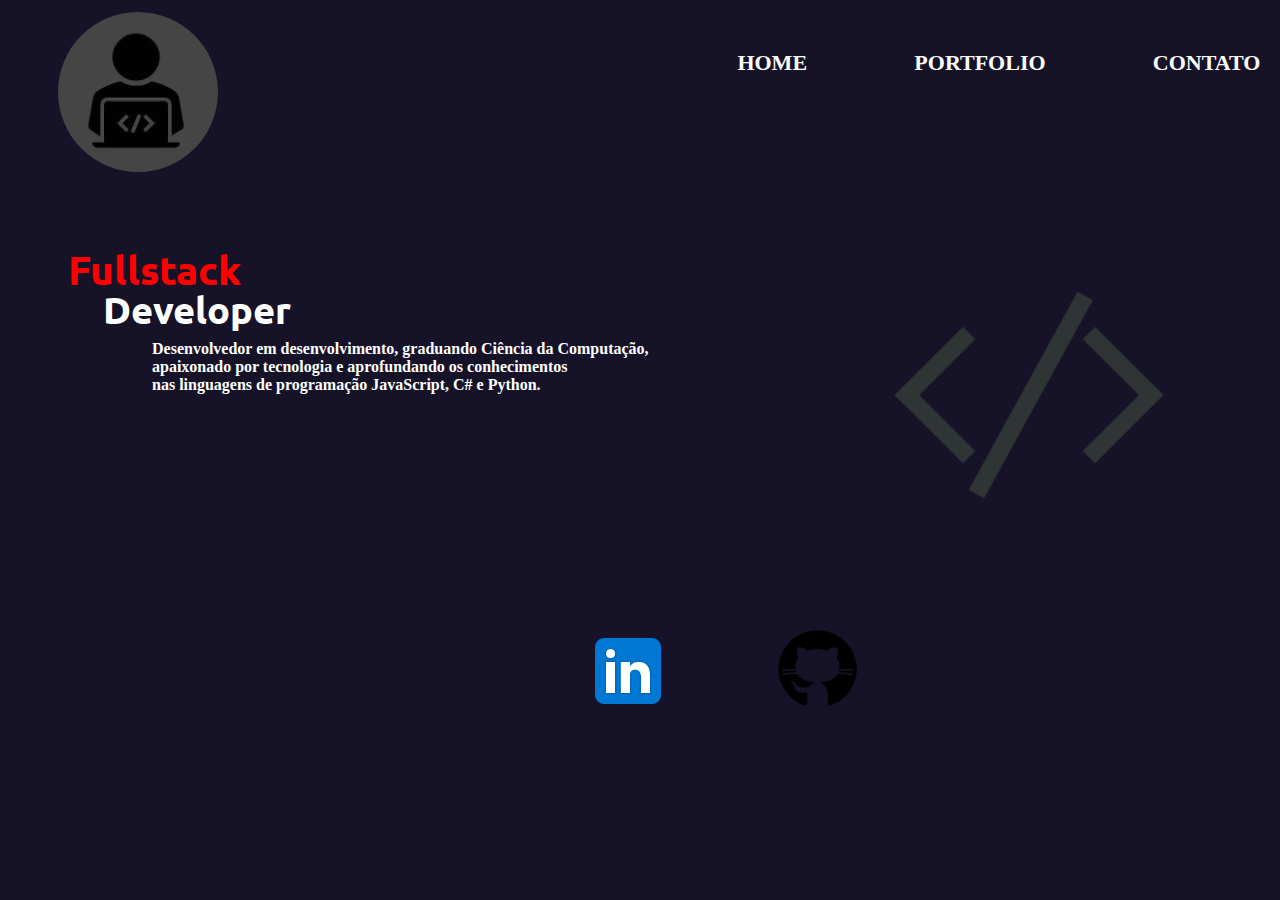
==== home.html @ 31da5c19 "Reajuste Home e CSS" ====
<!DOCTYPE html>
<html lang="en">

<head>
    <meta charset="UTF-8">
    <meta name="viewport" content="width=device-width, initial-scale=1.0">
    <title>Portfólio Natanael</title>
    <link rel="shortcut icon" type="imagex/png" href="img/icone.ico">

    <link rel="stylesheet" href="stylesheet.css">
    <link rel="preconnect" href="https://fonts.googleapis.com">
    <link rel="preconnect" href="https://fonts.gstatic.com" crossorigin>
    <link href="https://fonts.googleapis.com/css2?family=Roboto+Mono:ital,wght@0,100..700;1,100..700&display=swap"
        rel="stylesheet">
    <link rel="preconnect" href="https://fonts.googleapis.com">
    <link rel="preconnect" href="https://fonts.gstatic.com" crossorigin>
    <link rel="preconnect" href="https://fonts.googleapis.com">
    <link rel="preconnect" href="https://fonts.gstatic.com" crossorigin>
    <link
        href="https://fonts.googleapis.com/css2?family=Ubuntu:ital,wght@0,300;0,400;0,500;0,700;1,300;1,400;1,500;1,700&display=swap"
        rel="stylesheet">
</head>

<body>
    <header>
        <nav>
            <h1><a id="imagem-cabecalho" href="home.html"><img class="imagem-cabecalho"
                        src="img/img_programador-removebg-preview.png" alt="Sombra de programdor"></a></h1>
            <ul>
                <li><a href="home.html">Home</a></li>
                <li><a href="portfolio.html">portfolio</a></li>
                <li><a href="contato.html">Contato</a></li>
            </ul>
        </nav>
    </header>
    <section>
        <div>
            <h1>Fullstack</h1>
            <h2>Developer</h2>
            <h3>Desenvolvedor em desenvolvimento, graduando Ciência da Computação,</br>
                apaixonado por tecnologia e aprofundando os conhecimentos</br>
            nas linguagens de programação JavaScript, C# e Python.</h3>
        </div>

    </section>
    <footer class="rodape">
        <ul>
            <p>
                <li><a href="https://br.linkedin.com/in/natanael-juliao?original_referer=https%3A%2F%2Fwww.bing.com%2F" target="_blank">
                    <img id="linkedin" src="img/icons8-linkedin-144.png" alt="Logo LinkedIn">
                </a></li>
            </p>
            <p>
                <li><a href="https://github.com/Natanael-Juliao" target="_blank"><img src="img/icons8-github-100.png" alt="Logo Github"></a></li>
            </p>
        </ul>

    </footer>

</body>

</html>
---- stylesheet.css ----
/* CSS - Home*/

body{
    background: rgb(22, 19, 40);
    width: 97%;
    height: 44.5em;
    background-image: url(img/image\ 1.png);
    background-repeat: no-repeat;
    background-position: 55.5em 16em;
    background-size: 22%;
}

/* Menu Header*/

header{
    height: 8em;
    width: 100%;
}

header nav{
    height: 8em;
    width: 100%;
    display: flex;
}

.container-cabecalho{
    width: 100%;
    height: 5em;
}

header h1{
    border-radius: 180px;
    background: #454545;
    width: 5em;
    height: 5em;
    margin: 4px 0 4px 4%;
}

#imagem-cabecalho{
    margin: 0 1% 0 0;
}

.imagem-cabecalho{
    width: 90%;
    margin: 0 0 0 6px;
}

header ul{
    width: 48%;
    display: inline-flex;
    margin: 1% 0 1% 30%;
    height: 6em;
}

header ul li{
    margin: 5% 0 5% 18%;
    list-style-type: none;
    font-size: 22px;
    text-transform: uppercase;
}

header ul li a{
    color: white;
    text-decoration: none;
    font-family: 'Roboto+Mono';
    font-weight: bold;
}

header ul li a:hover {
    color: white;
    font-size: 24px;
    transition: 1s;
    font-weight: bold;
    text-decoration: none;
    color: orange;   
}

/* Section*/

section{
    width: 100%;
    height: 28em;
}

section div{
    display: block;
}

section h1{
    font-size: 40px;    
    color: red;
    padding: 2em 0 0 1.5em ;
    font-family: 'Ubuntu';
    width: 90%;
    height: 0.3em;
}

section h2{
    font-size: 38px;    
    color: white;
    padding: 0 0 0 2.5em ;
    font-family: 'Ubuntu';
    width: 90%;
    height: 0.5em;
}

section h3{
    font-size: 16px;    
    color: white;
    padding: 0.2em 0 0 9em ;
    font-family: 'Roboto+Mono';
    width: 90%;
    height: 0.4em;
}

/* Footer*/

footer{
    width: 100%;
    height: 6.5em;
}

footer ul{
    display: inline-flex;
    width: 100%;
}

footer ul li{
    list-style-type: none;
    margin: 0 -22em 0 26em;    
}

footer ul li a{
    margin: 0 1em 0 75%;
}

footer ul li a img{
    width: 73%;
    margin: 0 0 0 0;
}

#linkedin{
    width: 55%;
}
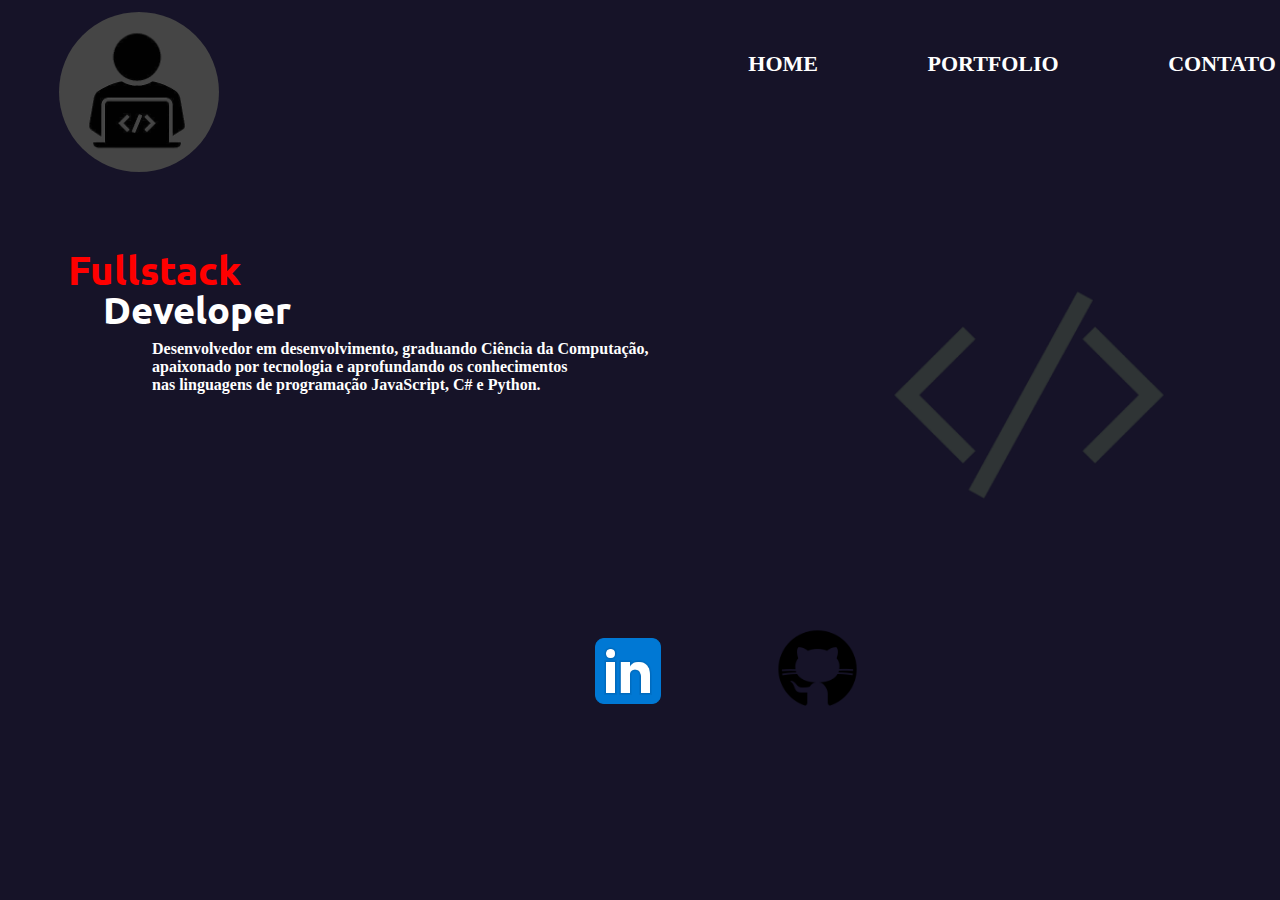
==== commit 3ee9a6a0: "Iniciando o Portfolio" ====
--- a/home.html
+++ b/home.html
@@ -35,9 +35,9 @@
     </header>
     <section>
         <div>
-            <h1>Fullstack</h1>
-            <h2>Developer</h2>
-            <h3>Desenvolvedor em desenvolvimento, graduando Ciência da Computação,</br>
+            <h1 class="h1-home">Fullstack</h1>
+            <h2 class="h2-home">Developer</h2>
+            <h3 class="h3-home">Desenvolvedor em desenvolvimento, graduando Ciência da Computação,</br>
                 apaixonado por tecnologia e aprofundando os conhecimentos</br>
             nas linguagens de programação JavaScript, C# e Python.</h3>
         </div>
--- a/stylesheet.css
+++ b/stylesheet.css
@@ -2,7 +2,7 @@
 
 body{
     background: rgb(22, 19, 40);
-    width: 97%;
+    width: 99%;
     height: 44.5em;
     background-image: url(img/image\ 1.png);
     background-repeat: no-repeat;
@@ -86,7 +86,7 @@
     display: block;
 }
 
-section h1{
+.h1-home{
     font-size: 40px;    
     color: red;
     padding: 2em 0 0 1.5em ;
@@ -95,7 +95,7 @@
     height: 0.3em;
 }
 
-section h2{
+.h2-home{
     font-size: 38px;    
     color: white;
     padding: 0 0 0 2.5em ;
@@ -104,7 +104,7 @@
     height: 0.5em;
 }
 
-section h3{
+.h3-home{
     font-size: 16px;    
     color: white;
     padding: 0.2em 0 0 9em ;
@@ -142,3 +142,33 @@
 #linkedin{
     width: 55%;
 }
+
+/* CSS - Portfolio*/
+
+.h1-portfolio{
+    color: white;
+    text-align: center;
+    border-bottom: 1px solid white;
+    width: 100%;
+    height: 1em;
+    font-size: 22px;
+    font-family: Arial, Helvetica, sans-serif;
+    margin: 0;
+}
+
+.h2-portfolio{
+    color: white;
+    margin: 0;
+    text-align: center;
+    font-size: 20px;
+    font-family: Arial, Helvetica, sans-serif;
+    height: 1em;
+}
+
+.h3-portfolio{
+    color: white;
+    margin: 0;
+    text-align: center;
+    font-size: 20px;
+    font-family: Arial, Helvetica, sans-serif;
+}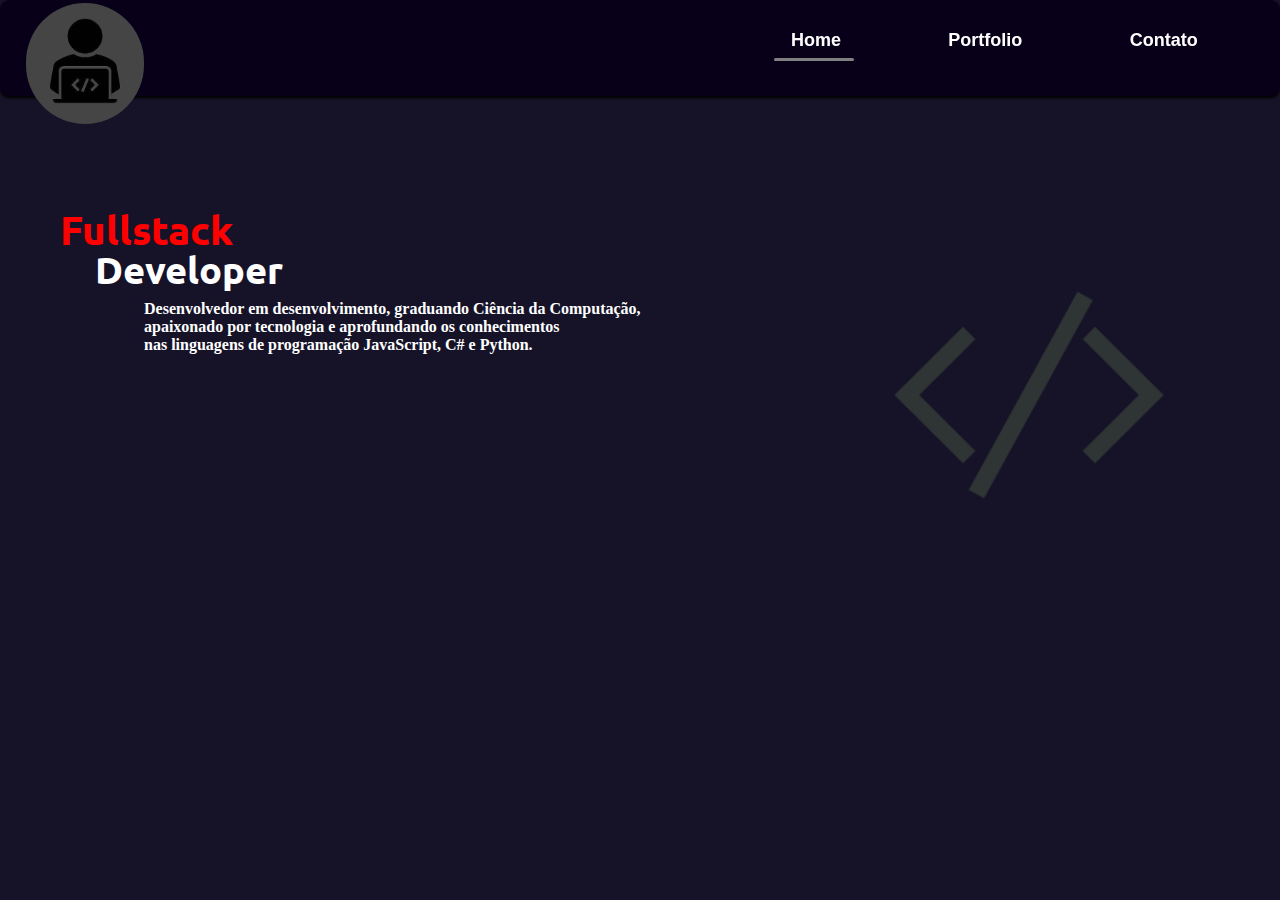
==== commit 07539edb: "Melhoria do menu" ====
--- a/home.html
+++ b/home.html
@@ -31,6 +31,7 @@
                 <li><a href="portfolio.html">portfolio</a></li>
                 <li><a href="contato.html">Contato</a></li>
             </ul>
+            <div class="animation start-home"></div>
         </nav>
     </header>
     <section>
@@ -43,7 +44,7 @@
         </div>
 
     </section>
-    <footer class="rodape">
+    <!--<footer class="rodape">
         <ul>
             <p>
                 <li><a href="https://br.linkedin.com/in/natanael-juliao?original_referer=https%3A%2F%2Fwww.bing.com%2F" target="_blank">
@@ -55,7 +56,7 @@
             </p>
         </ul>
 
-    </footer>
+    </footer>-->
 
 </body>
 
--- a/stylesheet.css
+++ b/stylesheet.css
@@ -8,19 +8,62 @@
     background-repeat: no-repeat;
     background-position: 55.5em 16em;
     background-size: 22%;
+    margin: 0;
 }
 
 /* Menu Header*/
 
 header{
-    height: 8em;
-    width: 100%;
+    height: 6em;
+    width: 100%
 }
 
 header nav{
-    height: 8em;
+    height: 6em;
     width: 100%;
     display: flex;
+    position: fixed;
+    background: #080018;
+    box-shadow: 0 2px 3px 0 rgba(0, 0, 0, 10);
+    border-radius: 9px;
+}
+
+.animation{
+    height: 3px;
+    position: absolute;
+    background: gray;
+    width: 80px;
+    z-index: 0;
+    left: 772px;
+    bottom: 35px;
+    border-radius: 9px;
+}
+
+a:nth-child(1){
+    width: 100px;
+}
+
+nav .start-home, a:nth-child(1):hover~.animation{
+    width: 80px;   
+    left: 773.5px;
+}
+
+a:nth-child(2){
+    width: 110px;
+}
+
+nav .start-portfolio, a:nth-child(2):hover~.animation{
+    width: 90px;   
+    left: 959px;
+}
+
+a:nth-child(3){
+    width: 120px;
+}
+
+nav .start-contato, a:nth-child(3):hover~.animation{
+    width: 90px;   
+    left: 1159px;
 }
 
 .container-cabecalho{
@@ -31,9 +74,9 @@
 header h1{
     border-radius: 180px;
     background: #454545;
-    width: 5em;
-    height: 5em;
-    margin: 4px 0 4px 4%;
+    width: 3.8em;
+    height: 3.8em;
+    margin: 2.5px 0 2px 2%;
 }
 
 #imagem-cabecalho{
@@ -48,38 +91,41 @@
 header ul{
     width: 48%;
     display: inline-flex;
-    margin: 1% 0 1% 30%;
+    margin: 0 0 0 500px;
     height: 6em;
 }
 
 header ul li{
     margin: 5% 0 5% 18%;
     list-style-type: none;
-    font-size: 22px;
-    text-transform: uppercase;
+    font-size: 18px;
+    text-transform: capitalize;
+    color: red !important;
 }
 
 header ul li a{
     color: white;
     text-decoration: none;
-    font-family: 'Roboto+Mono';
+    font-family: Arial, Helvetica, sans-serif;
     font-weight: bold;
 }
 
+
 header ul li a:hover {
-    color: white;
-    font-size: 24px;
+    font-size: 18px;
     transition: 1s;
     font-weight: bold;
     text-decoration: none;
-    color: orange;   
+    color: gray;  
+    transition: 1s; 
 }
 
 /* Section*/
 
 section{
     width: 100%;
-    height: 28em;
+    height: 35vw;
+    margin: 10px 0 0 0;
 }
 
 section div{
@@ -113,7 +159,7 @@
     height: 0.4em;
 }
 
-/* Footer*/
+/* Footer
 
 footer{
     width: 100%;
@@ -141,7 +187,7 @@
 
 #linkedin{
     width: 55%;
-}
+}*/
 
 /* CSS - Portfolio*/
 
@@ -154,11 +200,13 @@
     font-size: 22px;
     font-family: Arial, Helvetica, sans-serif;
     margin: 0;
+    padding-bottom: 4px;
 }
 
 .h2-portfolio{
     color: white;
     margin: 0;
+    padding-top: 4px;
     text-align: center;
     font-size: 20px;
     font-family: Arial, Helvetica, sans-serif;
@@ -168,6 +216,7 @@
 .h3-portfolio{
     color: white;
     margin: 0;
+    padding-top: 2px;
     text-align: center;
     font-size: 20px;
     font-family: Arial, Helvetica, sans-serif;
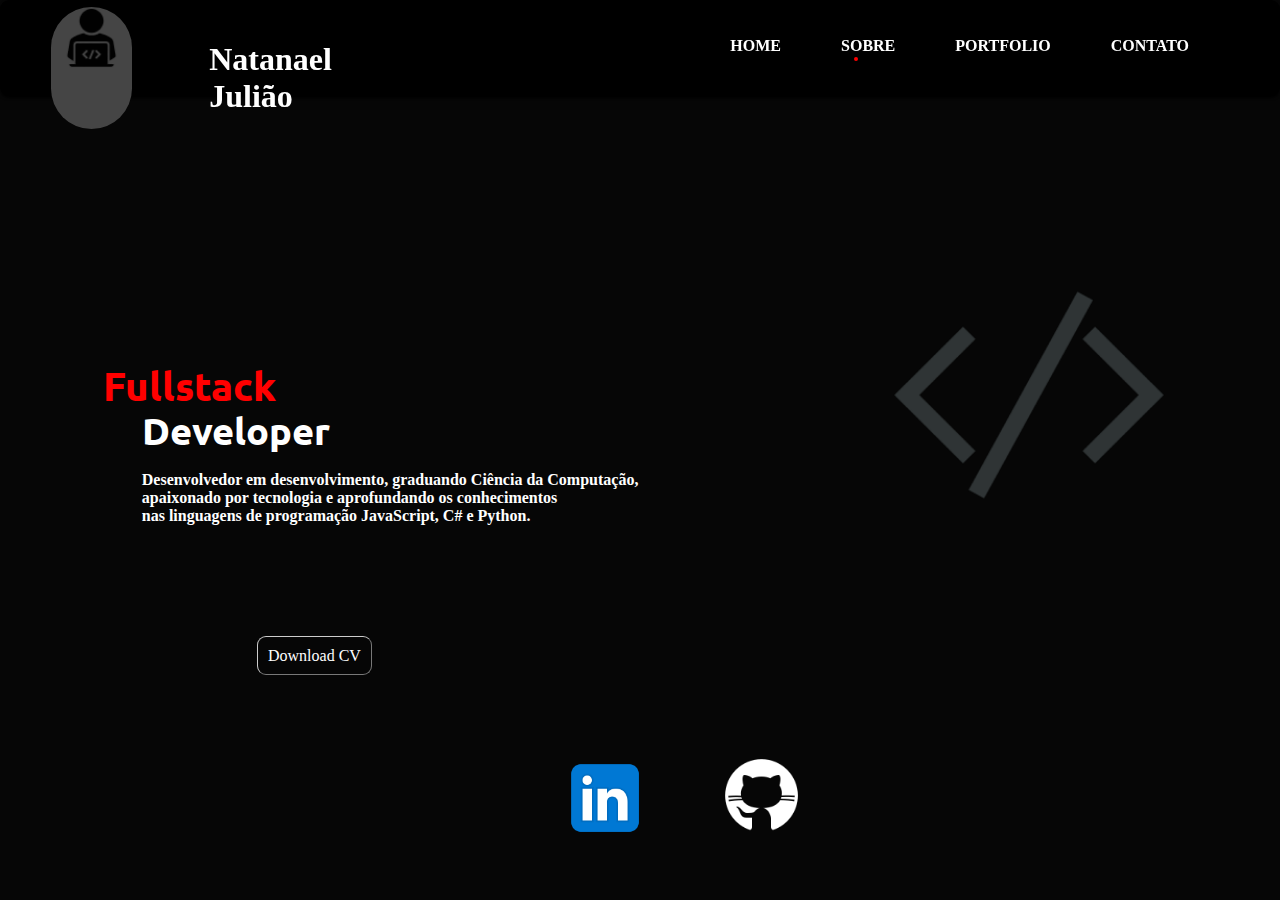
==== commit b7fbb733: "Ajustes finais header e footer" ====
--- a/home.html
+++ b/home.html
@@ -19,44 +19,60 @@
     <link
         href="https://fonts.googleapis.com/css2?family=Ubuntu:ital,wght@0,300;0,400;0,500;0,700;1,300;1,400;1,500;1,700&display=swap"
         rel="stylesheet">
+    <link rel="preconnect" href="https://fonts.googleapis.com">
+    <link rel="preconnect" href="https://fonts.gstatic.com" crossorigin>
+    <link href="https://fonts.googleapis.com/css2?family=Inter:wght@100..900&display=swap" rel="stylesheet">
+    <link rel="preconnect" href="https://fonts.googleapis.com">
+    <link rel="preconnect" href="https://fonts.gstatic.com" crossorigin>
+    <link
+        href="https://fonts.googleapis.com/css2?family=Dancing+Script:wght@400..700&family=Inter:wght@100..900&display=swap"
+        rel="stylesheet">
 </head>
 
 <body>
+
     <header>
         <nav>
-            <h1><a id="imagem-cabecalho" href="home.html"><img class="imagem-cabecalho"
+            <h1 class="fundo-imagem"><a id="imagem-cabecalho" href="home.html"><img class="imagem-cabecalho"
                         src="img/img_programador-removebg-preview.png" alt="Sombra de programdor"></a></h1>
+            <h1 class="nome-menu">Natanael Julião</h1>
             <ul>
                 <li><a href="home.html">Home</a></li>
+                <li><a href="sobre.html">Sobre</a></li>
                 <li><a href="portfolio.html">portfolio</a></li>
                 <li><a href="contato.html">Contato</a></li>
             </ul>
             <div class="animation start-home"></div>
         </nav>
     </header>
+
     <section>
-        <div>
+        <div class="container-descricao">
             <h1 class="h1-home">Fullstack</h1>
             <h2 class="h2-home">Developer</h2>
             <h3 class="h3-home">Desenvolvedor em desenvolvimento, graduando Ciência da Computação,</br>
                 apaixonado por tecnologia e aprofundando os conhecimentos</br>
-            nas linguagens de programação JavaScript, C# e Python.</h3>
+                nas linguagens de programação JavaScript, C# e Python.</h3>
         </div>
+        <div class="container-botao">
+            <p><a href="https://1drv.ms/b/s!AtTUm31dkO99gY05Lw8YRwy-f4jGTg?e=LfRbr8" target="_blank">Download CV</a></p>
+        </div>
+    </section>
 
-    </section>
-    <!--<footer class="rodape">
+    <footer class="rodape">
         <ul>
             <p>
-                <li><a href="https://br.linkedin.com/in/natanael-juliao?original_referer=https%3A%2F%2Fwww.bing.com%2F" target="_blank">
-                    <img id="linkedin" src="img/icons8-linkedin-144.png" alt="Logo LinkedIn">
-                </a></li>
+                <li><a href="https://br.linkedin.com/in/natanael-juliao?original_referer=https%3A%2F%2Fwww.bing.com%2F"
+                        target="_blank">
+                        <img id="linkedin" src="img/icons8-linkedin-144.png" alt="Logo LinkedIn">
+                    </a></li>
             </p>
             <p>
-                <li><a href="https://github.com/Natanael-Juliao" target="_blank"><img src="img/icons8-github-100.png" alt="Logo Github"></a></li>
+                <li><a href="https://github.com/Natanael-Juliao" target="_blank"><img src="img/icons8-github-100.png"
+                            alt="Logo Github"></a></li>
             </p>
         </ul>
-
-    </footer>-->
+    </footer>
 
 </body>
 
--- a/stylesheet.css
+++ b/stylesheet.css
@@ -1,9 +1,9 @@
 /* CSS - Home*/
 
 body{
-    background: rgb(22, 19, 40);
-    width: 99%;
-    height: 44.5em;
+    background: #060606;
+    width: 99.8%;
+    height: 97.5vh;
     background-image: url(img/image\ 1.png);
     background-repeat: no-repeat;
     background-position: 55.5em 16em;
@@ -15,7 +15,7 @@
 
 header{
     height: 6em;
-    width: 100%
+    width: 100%;
 }
 
 header nav{
@@ -23,96 +23,61 @@
     width: 100%;
     display: flex;
     position: fixed;
-    background: #080018;
+    background: #000000;
     box-shadow: 0 2px 3px 0 rgba(0, 0, 0, 10);
     border-radius: 9px;
 }
 
-.animation{
-    height: 3px;
-    position: absolute;
-    background: gray;
-    width: 80px;
-    z-index: 0;
-    left: 772px;
-    bottom: 35px;
-    border-radius: 9px;
-}
-
-a:nth-child(1){
-    width: 100px;
-}
-
-nav .start-home, a:nth-child(1):hover~.animation{
-    width: 80px;   
-    left: 773.5px;
-}
-
-a:nth-child(2){
-    width: 110px;
-}
-
-nav .start-portfolio, a:nth-child(2):hover~.animation{
-    width: 90px;   
-    left: 959px;
-}
-
-a:nth-child(3){
-    width: 120px;
-}
-
-nav .start-contato, a:nth-child(3):hover~.animation{
-    width: 90px;   
-    left: 1159px;
-}
-
 .container-cabecalho{
     width: 100%;
     height: 5em;
 }
 
-header h1{
+.fundo-imagem{
     border-radius: 180px;
     background: #454545;
-    width: 3.8em;
+    width: 6.35vw;
     height: 3.8em;
-    margin: 2.5px 0 2px 2%;
-}
-
-#imagem-cabecalho{
-    margin: 0 1% 0 0;
+    margin: 0.8vh 0 0.8vh 4vw;
+}
+
+.nome-menu{
+    color: white;
+    margin: 4.5vh 0 0 6vw;
+    width: 13vw;
+    font-family: 'Dancing+Script', cursive;
 }
 
 .imagem-cabecalho{
     width: 90%;
-    margin: 0 0 0 6px;
+    margin: -1vh 0 0 0.32vw;
 }
 
 header ul{
-    width: 48%;
+    width: 35vw;
     display: inline-flex;
-    margin: 0 0 0 500px;
+    margin: 0 0 0 19.9vw;
     height: 6em;
 }
 
 header ul li{
-    margin: 5% 0 5% 18%;
+    margin: 37px 0 0 60px;
     list-style-type: none;
-    font-size: 18px;
-    text-transform: capitalize;
-    color: red !important;
+    font-size: 16px;
+    text-transform: uppercase;
+    text-align: center;
 }
 
 header ul li a{
     color: white;
     text-decoration: none;
-    font-family: Arial, Helvetica, sans-serif;
+    font-family: 'Roboto-Mono';
     font-weight: bold;
 }
 
 
 header ul li a:hover {
-    font-size: 18px;
+    font-size: 16px;
     transition: 1s;
     font-weight: bold;
     text-decoration: none;
@@ -120,22 +85,56 @@
     transition: 1s; 
 }
 
+.animation{
+    height: 4px;
+    position: absolute;
+    background: red;
+    width: 10px;
+    z-index: 0;
+    left: 772px;
+    bottom: 35px;
+    border-radius: 360px;
+}
+
+nav .start-home, a:nth-child(1):hover~.animation{
+    width: 4px;   
+    left: 854px;
+}
+
+nav .start-sobre, a:nth-child(2):hover~.animation{
+    width: 4px;   
+    left: 966px;
+}
+
+nav .start-portfolio, a:nth-child(3):hover~.animation{
+    width: 4px;   
+    left: 1101.5px;
+}
+
+nav .start-contato, a:nth-child(4):hover~.animation{
+    width: 4px;   
+    left: 1251px;
+}
+
 /* Section*/
 
 section{
     width: 100%;
-    height: 35vw;
+    height: 70.5vh;
     margin: 10px 0 0 0;
-}
-
-section div{
+    border: 1px solid #060606;
+}
+
+.container-descricao{
     display: block;
+    height: 22vh;
+    margin-top: 28vh;
 }
 
 .h1-home{
     font-size: 40px;    
     color: red;
-    padding: 2em 0 0 1.5em ;
+    margin: 0 0 0 8vw;
     font-family: 'Ubuntu';
     width: 90%;
     height: 0.3em;
@@ -144,7 +143,7 @@
 .h2-home{
     font-size: 38px;    
     color: white;
-    padding: 0 0 0 2.5em ;
+    margin: 4vh 0 0 11vw;
     font-family: 'Ubuntu';
     width: 90%;
     height: 0.5em;
@@ -153,41 +152,64 @@
 .h3-home{
     font-size: 16px;    
     color: white;
-    padding: 0.2em 0 0 9em ;
+    margin: 5vh 0 0 11vw;
     font-family: 'Roboto+Mono';
     width: 90%;
     height: 0.4em;
 }
 
-/* Footer
+.container-botao{
+    height: 10vh;    
+    margin: 10vh 0 0 0;
+}
+
+.container-botao p{
+    margin: 3.8vh 0 0 20vw;
+}
+
+.container-botao a{
+    color: white;
+    text-decoration: none;
+    border: 1px solid #ccc;
+    padding: 10px;
+    border-radius: 9px;
+    box-shadow: #00000010;
+    border-style: outset;
+    font-size: 16px;
+}
+
+/* Footer */
 
 footer{
-    width: 100%;
-    height: 6.5em;
+    width: 99%;
+    height: 12vh;
 }
 
 footer ul{
     display: inline-flex;
-    width: 100%;
+    width: 99%;
+    height: 12vh;
+    margin: 0 0 0 35vw;
 }
 
 footer ul li{
     list-style-type: none;
-    margin: 0 -22em 0 26em;    
+    margin: 1.5vh 0 0 0;   
 }
 
 footer ul li a{
-    margin: 0 1em 0 75%;
+    margin: 0;
 }
 
 footer ul li a img{
-    width: 73%;
+    width: 8.8vh;
     margin: 0 0 0 0;
 }
 
 #linkedin{
-    width: 55%;
-}*/
+    width: 10vh;
+    margin: -3.5px 8vh;
+}
 
 /* CSS - Portfolio*/
 
@@ -220,4 +242,57 @@
     text-align: center;
     font-size: 20px;
     font-family: Arial, Helvetica, sans-serif;
+}
+
+/* Contato */
+
+form{
+    margin: 12vh 0 0 6vw;
+}
+
+label{
+    font-size: 16px;
+    color: #FFFFFF;
+}
+
+.input-padrao{
+    display: block;
+	padding: 0.1em;
+	width: 18em;
+    height: 1.6em;
+    border-radius: 9px;
+    margin: 0 0 2vh 0;
+}
+
+.input-mensagem{
+    display: block;
+	padding: 0.1em;
+	width: 18em;
+    height: 9.2em;
+    border-radius: 9px;
+    margin: 0 0 3vh 0;
+}
+
+.contato_espaço{
+    height: 8em;
+}
+
+.enviar {
+	width: 13.5em;
+	padding: 0.1em;
+    margin: 0 0 2em -0.12em;
+	background: #FFFFFF85;
+	color: black;
+	font-weight: bold;
+	font-size: 18px;
+	border: none;
+	border-radius: 18px;
+	transition: 1s all;
+	cursor: pointer;
+
+}
+
+.enviar:hover {
+	background: darkorange;
+	transform: scale(1.1);
 }